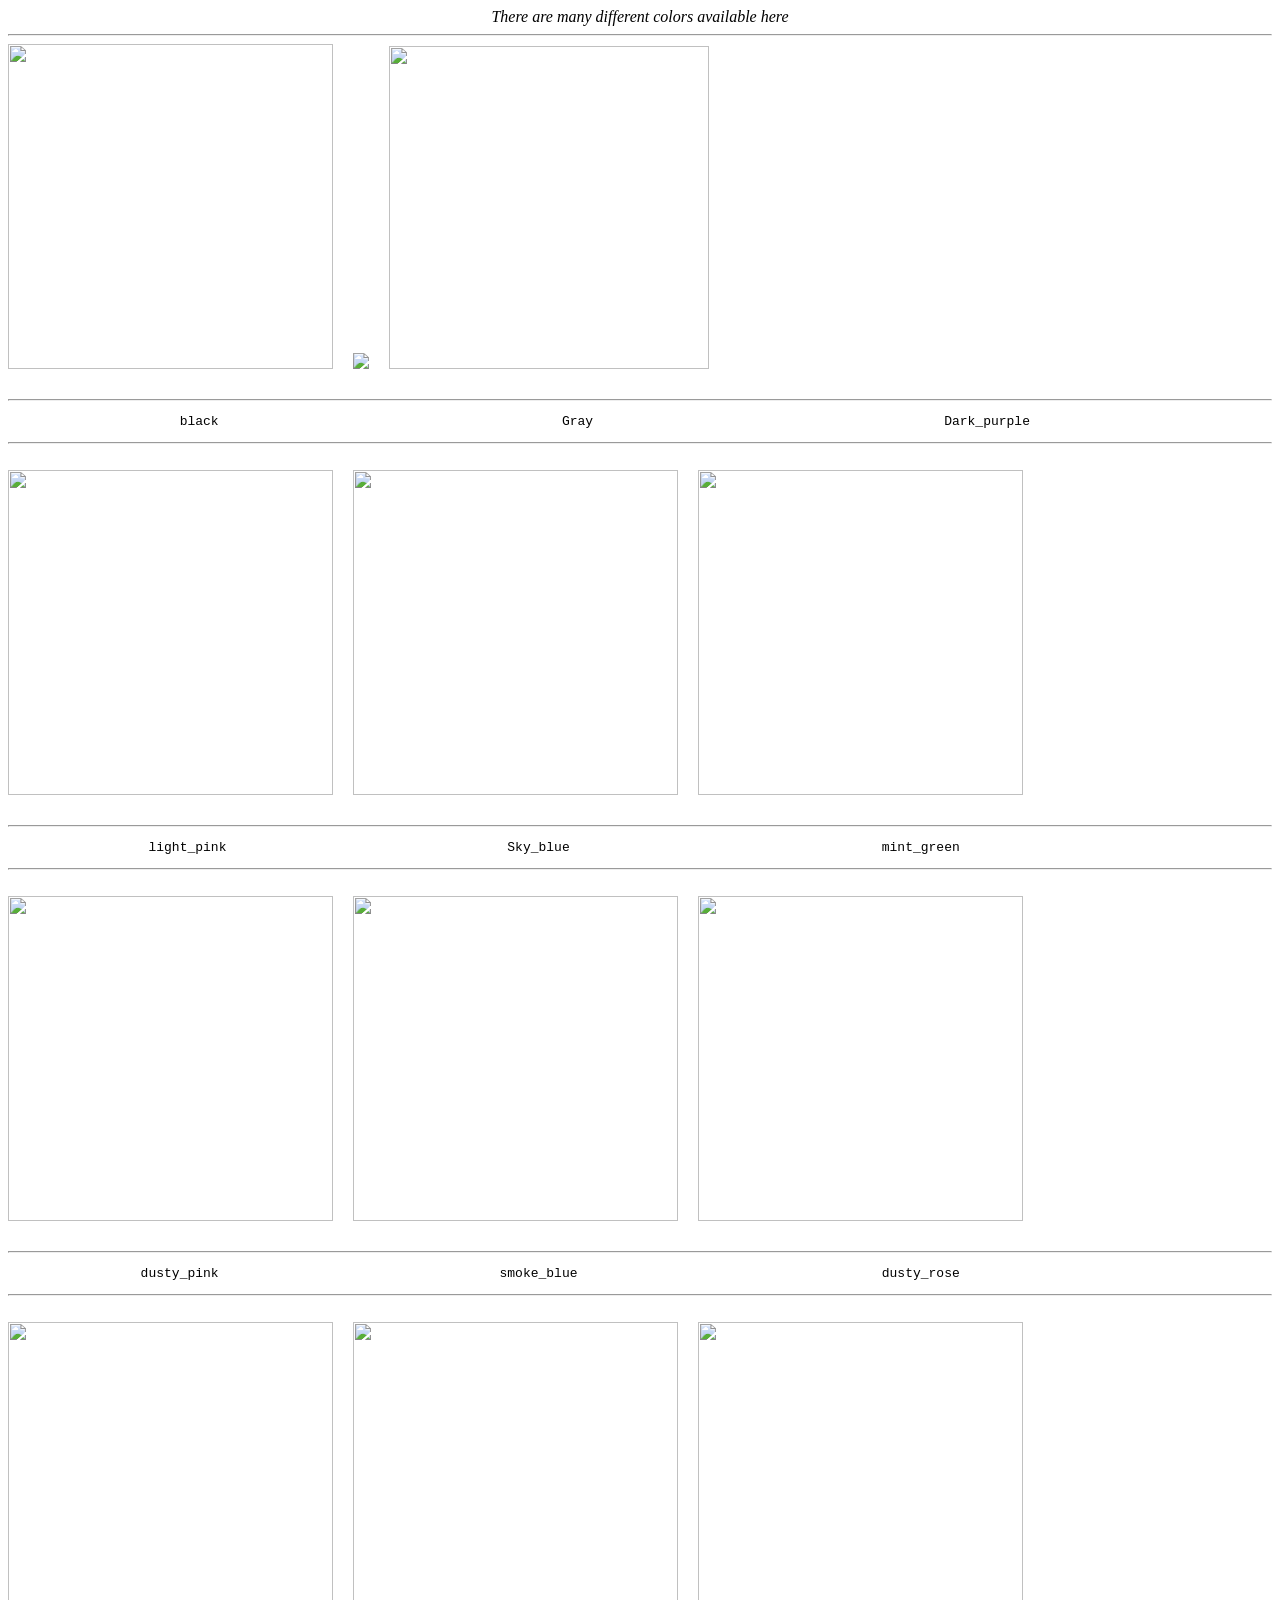
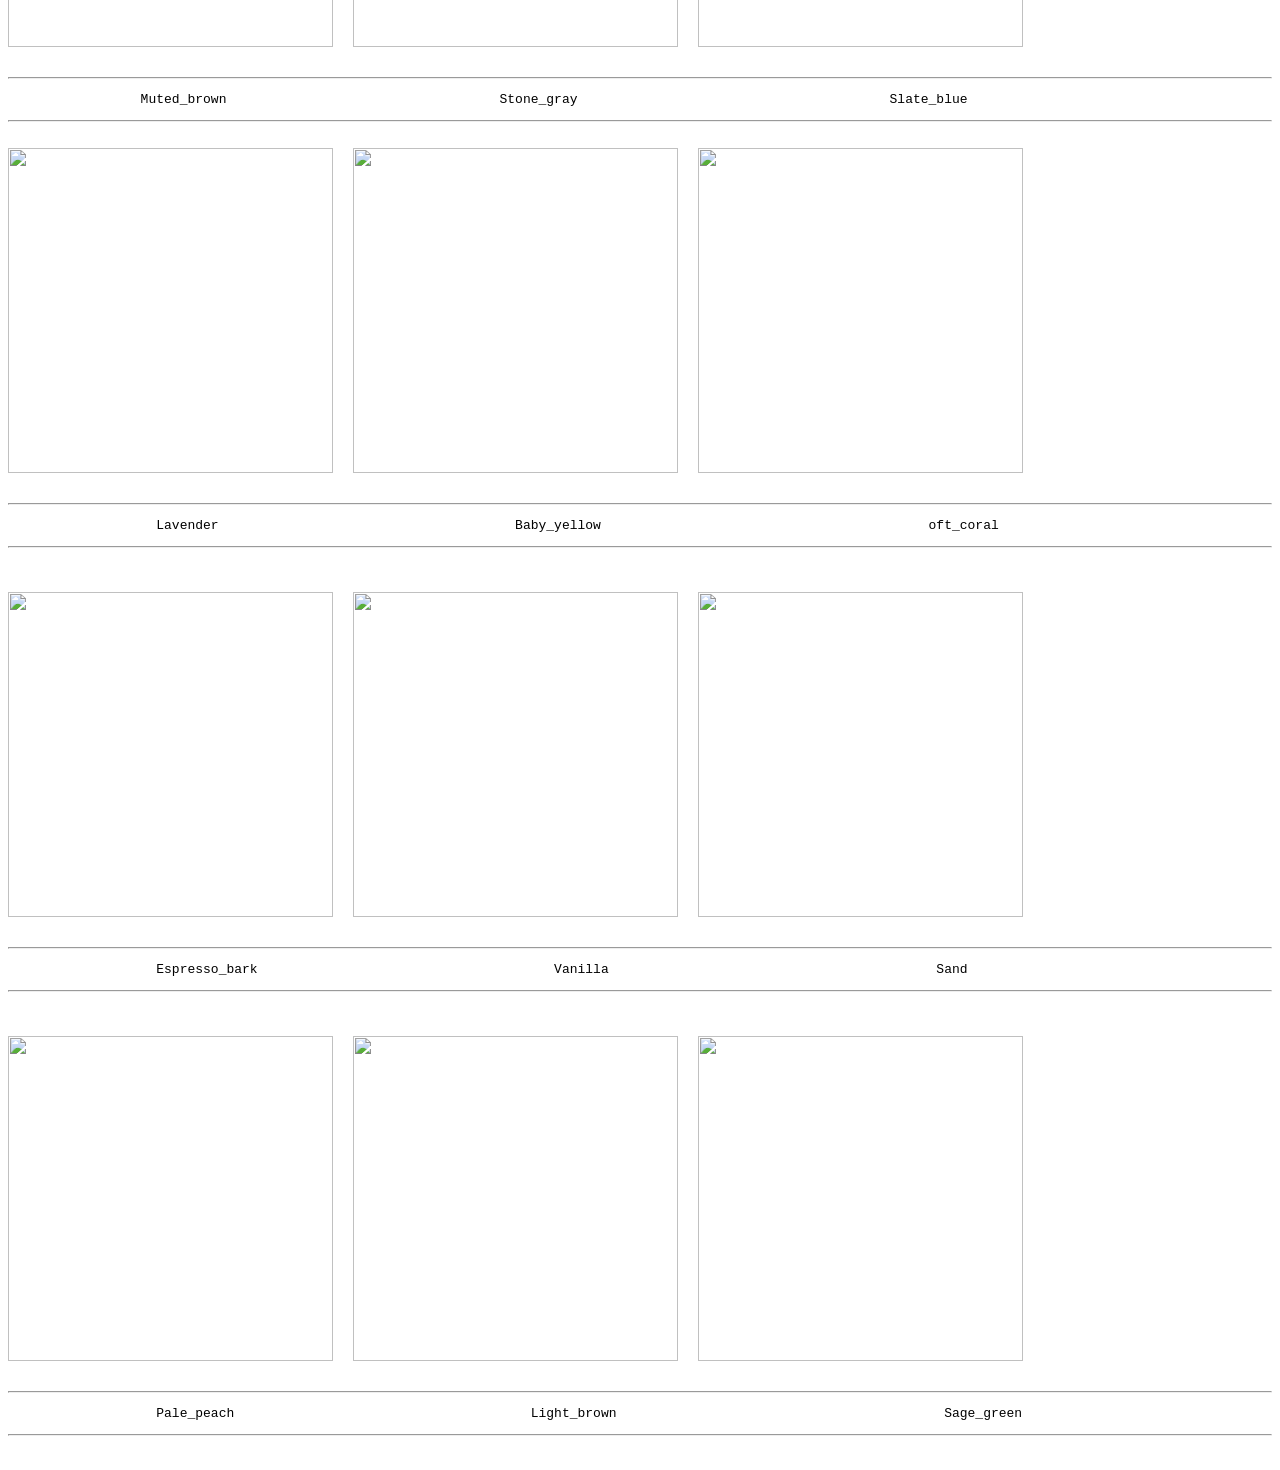
==== Color.html @ b93d66a7 "ADD COLOR PALATE PROJECt" ====
<!DOCTYPE html>
<html lang="en">

<head>
    <meta charset="UTF-8">
    <meta name="viewport" content="width, initial-scale=1.0">
    <title>Color</title>
</head>

<body>
    <center>
        <header>
            <i>There are many different colors available here</i>
        </header>
    </center>
    <hr>

    <main>

        <img src="https://upload.wikimedia.org/wikipedia/commons/thumb/5/50/Black_colour.jpg/960px-Black_colour.jpg"
            height="325" width="325">&nbsp;&nbsp;&nbsp;&nbsp;

        <img src="https://img.magnific.com/free-photo/abstract-luxury-plain-blur-grey-black-gradient-used-as-background-studio-wall-display-your-products_1258-101806.jpg?semt=ais_hybrid&w=740&q=80"
            height="325">&nbsp;&nbsp;&nbsp;&nbsp;

        <img src="https://preview.colorkit.co/color/35063e.png?static=true" height="323"
            width="320">&nbsp;&nbsp;&nbsp;&nbsp;

        <br><br>
        <hr>
        <pre>                      black                                            Gray                                             Dark_purple  </pre>
        <hr>

        &nbsp;&nbsp;&nbsp;&nbsp;&nbsp;&nbsp;
        <br>
        <img src="https://preview.colorkit.co/color/ffb6c1.png?static=true" height="325"
            width="325">&nbsp;&nbsp;&nbsp;&nbsp;


        <img src="https://img.magnific.com/free-photo/abstract-luxury-gradient-blue-background-smooth-dark-blue-with-black-vignette-studio-banner_1258-54041.jpg?semt=ais_hybrid&w=740&q=80"
            height="325" width="325">&nbsp;&nbsp;&nbsp;&nbsp;

        <img src="https://preview.colorkit.co/color/487d4a.png?size=wallpaper&static=true" height="325" width="325">

        <br><br>
        <hr>
        <pre>                  light_pink                                    Sky_blue                                        mint_green </pre>
        <hr>

        &nbsp;&nbsp;&nbsp;&nbsp;&nbsp;&nbsp;
        <br>
        <img src="https://img.magnific.com/free-photo/abstract-blur-pastel-beautiful-peach-pink-color-sky-warm-tone-background-design-as-banner-slide-show-others_1258-69086.jpg?semt=ais_hybrid&w=740&q=80"
            height="325" width="325">&nbsp;&nbsp;&nbsp;&nbsp;

        <img src="https://visionbydulux.ca/cdn/shop/products/DLX1156-5_SMOKEBLUE.jpg?v=1649178456" height="325"
            width="325">&nbsp;&nbsp;&nbsp;&nbsp;

        <img src="https://preview.colorkit.co/color/b56f76.png?static=true" height="325" width="325">

        <br><br>
        <hr>
        <pre>                 dusty_pink                                    smoke_blue                                       dusty_rose    </pre>
        <hr>

        &nbsp;&nbsp;&nbsp;&nbsp;&nbsp;&nbsp;
        <br>
        <img src="https://encrypted-tbn0.gstatic.com/images?q=tbn:ANd9GcQR6f1dq-HSPgRAwtKlTsNTK3YvQ8UC4iqIpA&s"
            height="325" width="325">&nbsp;&nbsp;&nbsp;&nbsp;

        <img src="https://encrypted-tbn0.gstatic.com/images?q=tbn:ANd9GcRiVYRkOgmIgbQrLCZGYq8jbCicnquXglUyqg&s"
            height="325" width="325">&nbsp;&nbsp;&nbsp;&nbsp;

        <img src="https://platform.brownjordan.com/media/catalog/product/s/l/slate_blue_sbl_vinyl_modern_outdoor_furniture_605_large_8cdc.jpg"
            height="325" width="325">

        &nbsp;&nbsp;&nbsp;&nbsp;&nbsp;
        <br><br>
        <hr>
        <pre>                 Muted_brown                                   Stone_gray                                        Slate_blue </pre>
        <hr>

        &nbsp;&nbsp;&nbsp;&nbsp;&nbsp;
        <br>
        <img src="https://i.pinimg.com/736x/1d/0c/fc/1d0cfccd0699134fe019c9284a49aca9.jpg" height="325"
            width="325">&nbsp;&nbsp;&nbsp;&nbsp;

        <img src="https://cdn11.bigcommerce.com/s-tau86hv3/products/4668/images/11469/1_31_Baby_Yellow__78831.1681475932.386.386.jpg?c=2"
            height="325" width="325">&nbsp;&nbsp;&nbsp;&nbsp;

        <img src="https://img.magnific.com/free-photo/abstract-blur-pastel-beautiful-peach-pink-color-sky-warm-tone-background-design-as-bannerslide-show-others_1258-100366.jpg?semt=ais_hybrid&w=740&q=80"
            height="325" width="325">

        &nbsp;&nbsp;&nbsp;&nbsp;
        <br><br>
        <hr>
        <pre>                   Lavender                                      Baby_yellow                                          oft_coral    </pre>
        <hr>

        &nbsp;&nbsp;&nbsp;&nbsp;
        <br>

        &nbsp;&nbsp;&nbsp;&nbsp;&nbsp;
        <br>
        <img src="https://shop.paints.ca/cdn/shop/products/54423B_1200x1200.png?v=1615574509" height="325"
            width="325">&nbsp;&nbsp;&nbsp;&nbsp;

        <img src="https://htmlcolorcodes.com/assets/images/colors/vanilla-color-solid-background-1920x1080.png"
            height="325" width="325">&nbsp;&nbsp;&nbsp;&nbsp;

        <img src="https://img.magnific.com/free-photo/sand-surface-texture-beige-background-zen-peace-concept_53876-126523.jpg?semt=ais_hybrid&w=740&q=80"
            height="325" width="325">

        &nbsp;&nbsp;&nbsp;&nbsp;
        <br><br>
        <hr>
        <pre>                   Espresso_bark                                      Vanilla                                          Sand    </pre>
        <hr>

        &nbsp;&nbsp;&nbsp;&nbsp;
        <br>

        &nbsp;&nbsp;&nbsp;&nbsp;&nbsp;
        <br>
        <img src="https://img.magnific.com/free-photo/abstract-blur-pastel-beautiful-peach-pink-color-sky-warm-tone-background-design-as-banner-slide-show-others_1258-85505.jpg?semt=ais_hybrid&w=740&q=80"
            height="325" width="325">&nbsp;&nbsp;&nbsp;&nbsp;

        <img src="https://colorcodes.imgix.net/1NWfq8UkjD396j1SFnSdsb/80891518e8e7a0212db3553fd33edeae/light-brown-color.png"
            height="325" width="325">&nbsp;&nbsp;&nbsp;&nbsp;

        <img src="https://preview.colorkit.co/color/87ae73.png?size=wallpaper&static=true" height="325" width="325">

        &nbsp;&nbsp;&nbsp;&nbsp;
        <br><br>
        <hr>
        <pre>                   Pale_peach                                      Light_brown                                          Sage_green    </pre>
        <hr>

        &nbsp;&nbsp;&nbsp;&nbsp;
        <br>
    </main>

</body>

</html>
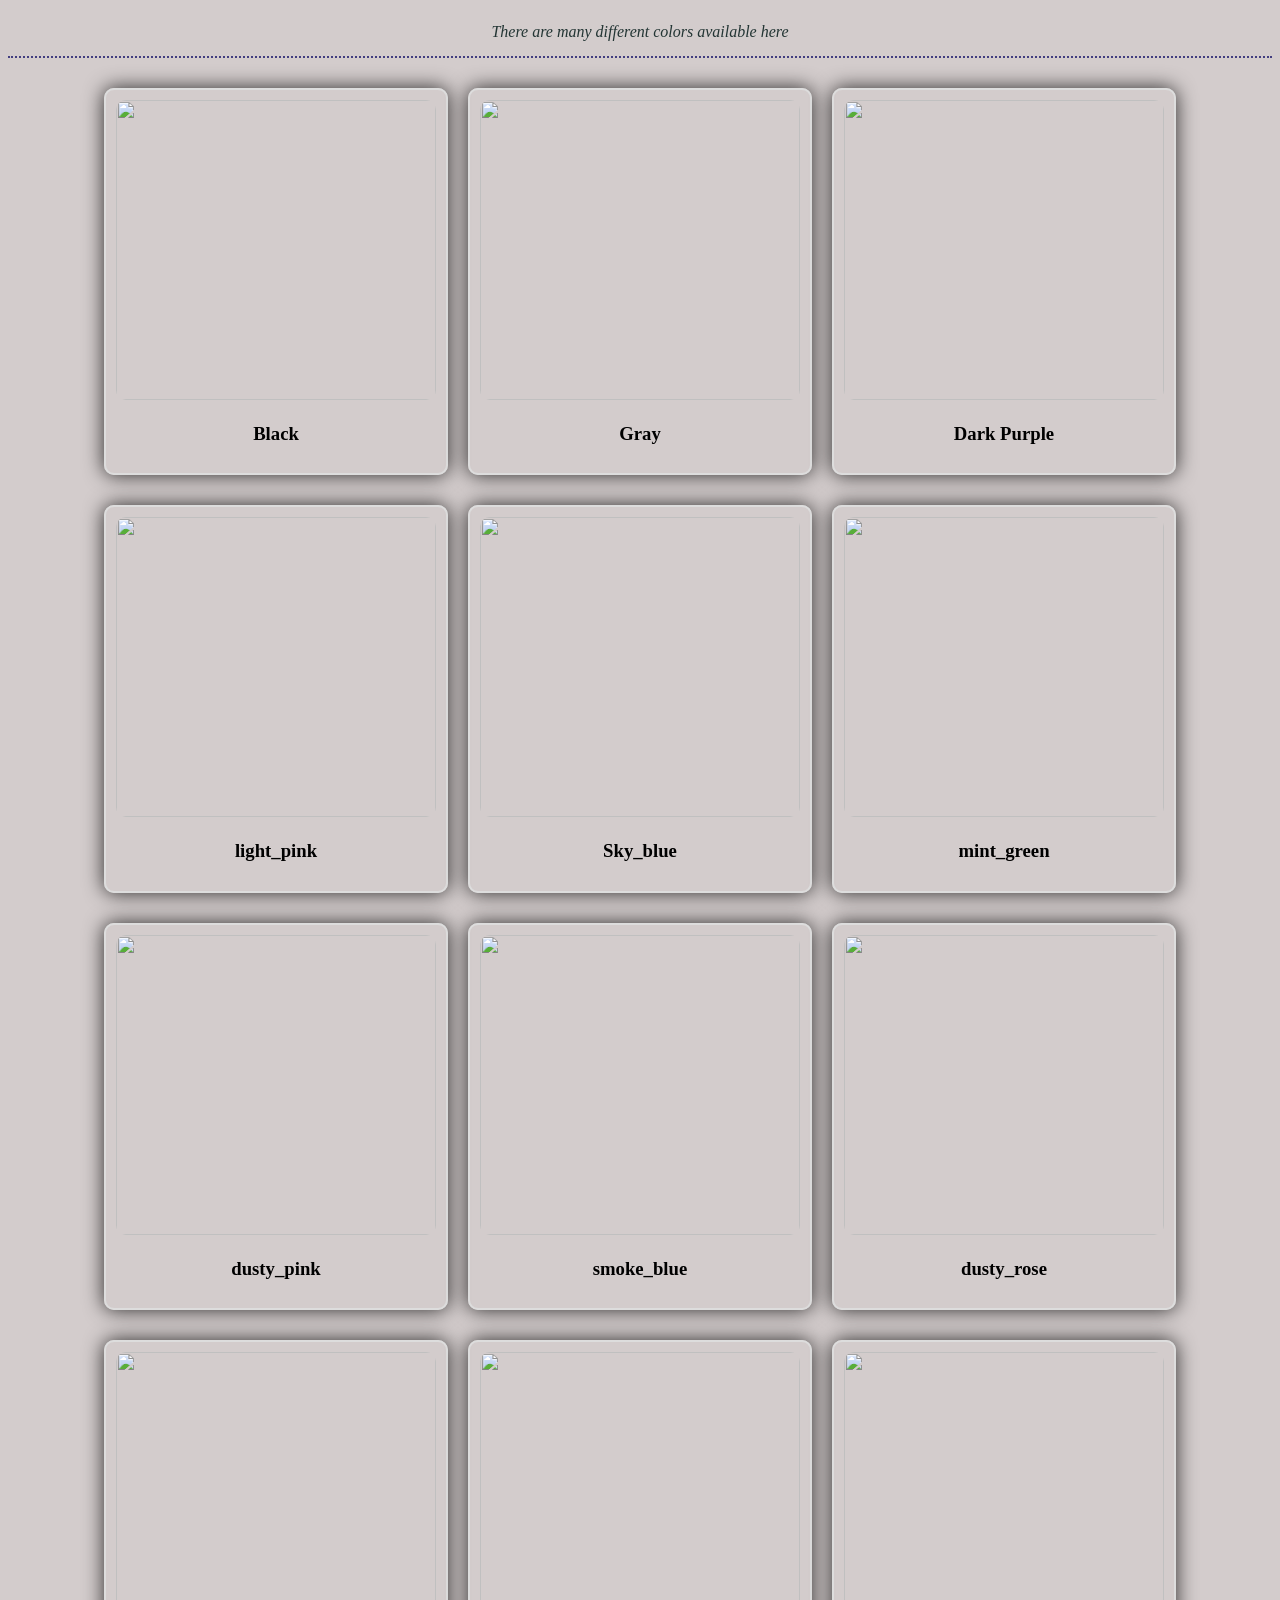
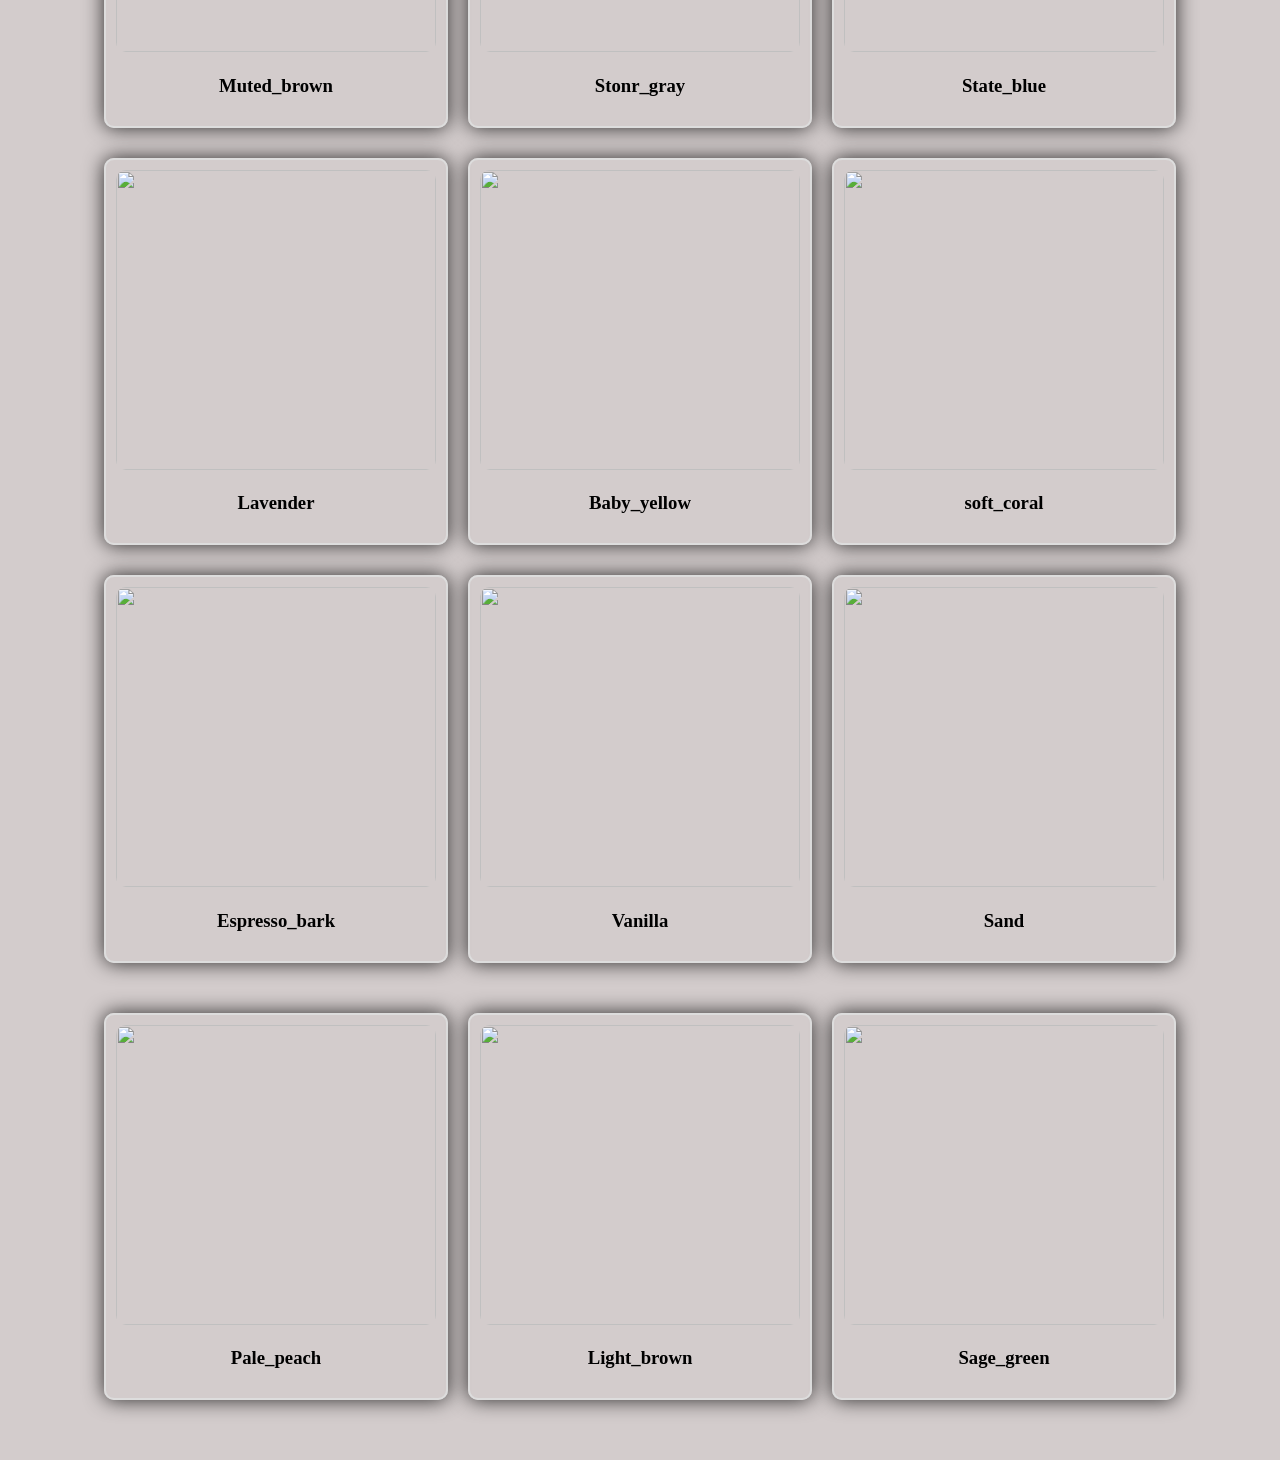
==== commit d61a0cb4: "add css" ====
--- a/Color.html
+++ b/Color.html
@@ -5,138 +5,183 @@
     <meta charset="UTF-8">
     <meta name="viewport" content="width, initial-scale=1.0">
     <title>Color</title>
+    <link rel="stylesheet" href="style1.css">
 </head>
 
 <body>
-    <center>
-        <header>
-            <i>There are many different colors available here</i>
-        </header>
-    </center>
-    <hr>
+
+    <header>
+        <i>There are many different colors available here</i>
+    </header>
+
+
 
     <main>
 
-        <img src="https://upload.wikimedia.org/wikipedia/commons/thumb/5/50/Black_colour.jpg/960px-Black_colour.jpg"
-            height="325" width="325">&nbsp;&nbsp;&nbsp;&nbsp;
+        <div class="row">
+            <div class="card">
+                <img
+                    src="https://upload.wikimedia.org/wikipedia/commons/thumb/5/50/Black_colour.jpg/960px-Black_colour.jpg">
+                <h3>Black</h3>
+            </div>
 
-        <img src="https://img.magnific.com/free-photo/abstract-luxury-plain-blur-grey-black-gradient-used-as-background-studio-wall-display-your-products_1258-101806.jpg?semt=ais_hybrid&w=740&q=80"
-            height="325">&nbsp;&nbsp;&nbsp;&nbsp;
-
-        <img src="https://preview.colorkit.co/color/35063e.png?static=true" height="323"
-            width="320">&nbsp;&nbsp;&nbsp;&nbsp;
-
-        <br><br>
-        <hr>
-        <pre>                      black                                            Gray                                             Dark_purple  </pre>
-        <hr>
-
-        &nbsp;&nbsp;&nbsp;&nbsp;&nbsp;&nbsp;
-        <br>
-        <img src="https://preview.colorkit.co/color/ffb6c1.png?static=true" height="325"
-            width="325">&nbsp;&nbsp;&nbsp;&nbsp;
+            <div class="card">
+                <img
+                    src="https://img.magnific.com/free-photo/abstract-luxury-plain-blur-grey-black-gradient-used-as-background-studio-wall-display-your-products_1258-101806.jpg?semt=ais_hybrid&w=740&q=80">
+                <h3>Gray</h3>
+            </div>
+            <div class="card">
+                <img src="https://preview.colorkit.co/color/35063e.png?static=true">
+                <h3>Dark Purple</h3>
+            </div>
+        </div>
 
 
-        <img src="https://img.magnific.com/free-photo/abstract-luxury-gradient-blue-background-smooth-dark-blue-with-black-vignette-studio-banner_1258-54041.jpg?semt=ais_hybrid&w=740&q=80"
-            height="325" width="325">&nbsp;&nbsp;&nbsp;&nbsp;
 
-        <img src="https://preview.colorkit.co/color/487d4a.png?size=wallpaper&static=true" height="325" width="325">
 
-        <br><br>
-        <hr>
-        <pre>                  light_pink                                    Sky_blue                                        mint_green </pre>
-        <hr>
 
-        &nbsp;&nbsp;&nbsp;&nbsp;&nbsp;&nbsp;
-        <br>
-        <img src="https://img.magnific.com/free-photo/abstract-blur-pastel-beautiful-peach-pink-color-sky-warm-tone-background-design-as-banner-slide-show-others_1258-69086.jpg?semt=ais_hybrid&w=740&q=80"
-            height="325" width="325">&nbsp;&nbsp;&nbsp;&nbsp;
 
-        <img src="https://visionbydulux.ca/cdn/shop/products/DLX1156-5_SMOKEBLUE.jpg?v=1649178456" height="325"
-            width="325">&nbsp;&nbsp;&nbsp;&nbsp;
 
-        <img src="https://preview.colorkit.co/color/b56f76.png?static=true" height="325" width="325">
 
-        <br><br>
-        <hr>
-        <pre>                 dusty_pink                                    smoke_blue                                       dusty_rose    </pre>
-        <hr>
+        <div class="row">
+            <div class="card">
+                <img src="https://preview.colorkit.co/color/ffb6c1.png?static=true">
+                <h3>light_pink</h3>
+            </div>
 
-        &nbsp;&nbsp;&nbsp;&nbsp;&nbsp;&nbsp;
-        <br>
-        <img src="https://encrypted-tbn0.gstatic.com/images?q=tbn:ANd9GcQR6f1dq-HSPgRAwtKlTsNTK3YvQ8UC4iqIpA&s"
-            height="325" width="325">&nbsp;&nbsp;&nbsp;&nbsp;
+            <div class="card">
+                <img
+                    src="https://img.magnific.com/free-photo/abstract-luxury-gradient-blue-background-smooth-dark-blue-with-black-vignette-studio-banner_1258-54041.jpg?semt=ais_hybrid&w=740&q=80">
+                <h3>Sky_blue</h3>
+            </div>
 
-        <img src="https://encrypted-tbn0.gstatic.com/images?q=tbn:ANd9GcRiVYRkOgmIgbQrLCZGYq8jbCicnquXglUyqg&s"
-            height="325" width="325">&nbsp;&nbsp;&nbsp;&nbsp;
+            <div class="card">
+                <img src="https://preview.colorkit.co/color/487d4a.png?size=wallpaper&static=true">
+                <h3>mint_green</h3>
+            </div>
+        </div>
 
-        <img src="https://platform.brownjordan.com/media/catalog/product/s/l/slate_blue_sbl_vinyl_modern_outdoor_furniture_605_large_8cdc.jpg"
-            height="325" width="325">
 
-        &nbsp;&nbsp;&nbsp;&nbsp;&nbsp;
-        <br><br>
-        <hr>
-        <pre>                 Muted_brown                                   Stone_gray                                        Slate_blue </pre>
-        <hr>
 
-        &nbsp;&nbsp;&nbsp;&nbsp;&nbsp;
-        <br>
-        <img src="https://i.pinimg.com/736x/1d/0c/fc/1d0cfccd0699134fe019c9284a49aca9.jpg" height="325"
-            width="325">&nbsp;&nbsp;&nbsp;&nbsp;
 
-        <img src="https://cdn11.bigcommerce.com/s-tau86hv3/products/4668/images/11469/1_31_Baby_Yellow__78831.1681475932.386.386.jpg?c=2"
-            height="325" width="325">&nbsp;&nbsp;&nbsp;&nbsp;
 
-        <img src="https://img.magnific.com/free-photo/abstract-blur-pastel-beautiful-peach-pink-color-sky-warm-tone-background-design-as-bannerslide-show-others_1258-100366.jpg?semt=ais_hybrid&w=740&q=80"
-            height="325" width="325">
 
-        &nbsp;&nbsp;&nbsp;&nbsp;
-        <br><br>
-        <hr>
-        <pre>                   Lavender                                      Baby_yellow                                          oft_coral    </pre>
-        <hr>
 
-        &nbsp;&nbsp;&nbsp;&nbsp;
-        <br>
+        <div class="row">
+            <div class="card">
+                <img
+                    src="https://img.magnific.com/free-photo/abstract-blur-pastel-beautiful-peach-pink-color-sky-warm-tone-background-design-as-banner-slide-show-others_1258-69086.jpg?semt=ais_hybrid&w=740&q=80">
+                <h3>dusty_pink</h3>
+            </div>
 
-        &nbsp;&nbsp;&nbsp;&nbsp;&nbsp;
-        <br>
-        <img src="https://shop.paints.ca/cdn/shop/products/54423B_1200x1200.png?v=1615574509" height="325"
-            width="325">&nbsp;&nbsp;&nbsp;&nbsp;
+            <div class="card">
+                <img src="https://visionbydulux.ca/cdn/shop/products/DLX1156-5_SMOKEBLUE.jpg?v=1649178456">
+                <h3>smoke_blue</h3>
+            </div>
 
-        <img src="https://htmlcolorcodes.com/assets/images/colors/vanilla-color-solid-background-1920x1080.png"
-            height="325" width="325">&nbsp;&nbsp;&nbsp;&nbsp;
 
-        <img src="https://img.magnific.com/free-photo/sand-surface-texture-beige-background-zen-peace-concept_53876-126523.jpg?semt=ais_hybrid&w=740&q=80"
-            height="325" width="325">
+            <div class="card">
+                <img src="https://preview.colorkit.co/color/b56f76.png?static=true">
+                <h3>dusty_rose</h3>
+            </div>
+        </div>
 
-        &nbsp;&nbsp;&nbsp;&nbsp;
-        <br><br>
-        <hr>
-        <pre>                   Espresso_bark                                      Vanilla                                          Sand    </pre>
-        <hr>
 
-        &nbsp;&nbsp;&nbsp;&nbsp;
-        <br>
 
-        &nbsp;&nbsp;&nbsp;&nbsp;&nbsp;
-        <br>
-        <img src="https://img.magnific.com/free-photo/abstract-blur-pastel-beautiful-peach-pink-color-sky-warm-tone-background-design-as-banner-slide-show-others_1258-85505.jpg?semt=ais_hybrid&w=740&q=80"
-            height="325" width="325">&nbsp;&nbsp;&nbsp;&nbsp;
 
-        <img src="https://colorcodes.imgix.net/1NWfq8UkjD396j1SFnSdsb/80891518e8e7a0212db3553fd33edeae/light-brown-color.png"
-            height="325" width="325">&nbsp;&nbsp;&nbsp;&nbsp;
 
-        <img src="https://preview.colorkit.co/color/87ae73.png?size=wallpaper&static=true" height="325" width="325">
 
-        &nbsp;&nbsp;&nbsp;&nbsp;
-        <br><br>
-        <hr>
-        <pre>                   Pale_peach                                      Light_brown                                          Sage_green    </pre>
-        <hr>
 
-        &nbsp;&nbsp;&nbsp;&nbsp;
-        <br>
+        <div class="row">
+            <div class="card">
+                <img src="https://encrypted-tbn0.gstatic.com/images?q=tbn:ANd9GcQR6f1dq-HSPgRAwtKlTsNTK3YvQ8UC4iqIpA&s">
+                <h3>Muted_brown</h3>
+            </div>
+
+
+            <div class="card">
+                <img src="https://encrypted-tbn0.gstatic.com/images?q=tbn:ANd9GcRiVYRkOgmIgbQrLCZGYq8jbCicnquXglUyqg&s">
+                <h3>Stonr_gray</h3>
+            </div>
+
+            <div class="card">
+                <img
+                    src="https://platform.brownjordan.com/media/catalog/product/s/l/slate_blue_sbl_vinyl_modern_outdoor_furniture_605_large_8cdc.jpg">
+                <h3>State_blue</h3>
+            </div>
+        </div>
+
+
+
+
+        <div class="row">
+            <div class="card">
+                <img src="https://i.pinimg.com/736x/1d/0c/fc/1d0cfccd0699134fe019c9284a49aca9.jpg">
+                <h3>Lavender</h3>
+            </div>
+
+
+            <div class="card">
+                <img
+                    src="https://cdn11.bigcommerce.com/s-tau86hv3/products/4668/images/11469/1_31_Baby_Yellow__78831.1681475932.386.386.jpg?c=2">
+                <h3>Baby_yellow</h3>
+            </div>
+
+            <div class="card">
+                <img
+                    src="https://img.magnific.com/free-photo/abstract-blur-pastel-beautiful-peach-pink-color-sky-warm-tone-background-design-as-bannerslide-show-others_1258-100366.jpg?semt=ais_hybrid&w=740&q=80">
+                <h3>soft_coral</h3>
+            </div>
+        </div>
+
+
+
+
+        <div class="row">
+            <div class="card">
+                <img src="https://shop.paints.ca/cdn/shop/products/54423B_1200x1200.png?v=1615574509">
+                <h3>Espresso_bark </h3>
+            </div>
+
+
+            <div class="card">
+                <img src="https://htmlcolorcodes.com/assets/images/colors/vanilla-color-solid-background-1920x1080.png">
+                <h3>Vanilla<h3>
+            </div>
+
+            <div class="card">
+                <img
+                    src="https://img.magnific.com/free-photo/sand-surface-texture-beige-background-zen-peace-concept_53876-126523.jpg?semt=ais_hybrid&w=740&q=80">
+                <h3>Sand<h3>
+            </div>
+
+
+
+
+
+
+            <div class="row">
+                <div class="card">
+                    <img
+                        src="https://img.magnific.com/free-photo/abstract-blur-pastel-beautiful-peach-pink-color-sky-warm-tone-background-design-as-banner-slide-show-others_1258-85505.jpg?semt=ais_hybrid&w=740&q=80">
+                    <h3>Pale_peach<h3>
+                </div>
+
+
+                <div class="card">
+                    <img
+                        src="https://colorcodes.imgix.net/1NWfq8UkjD396j1SFnSdsb/80891518e8e7a0212db3553fd33edeae/light-brown-color.png">
+                    <h3>Light_brown<h3>
+                </div>
+
+
+                <div class="card">
+                    <img src="https://preview.colorkit.co/color/87ae73.png?size=wallpaper&static=true">
+                    <h3>Sage_green</h3>
+                </div>
+            </div>
+
+
     </main>
 
 </body>
--- a/style1.css
+++ b/style1.css
@@ -0,0 +1,36 @@
+body{
+    font-family:Cambria, Cochin, Georgia, Times, 'Times New Roman', serif;
+    background-color: rgb(211, 204, 204);
+}
+
+header{
+    color:rgb(35, 53, 52);
+    text-align: center;
+    border-bottom: 2px dotted rgb(66, 62, 128);
+    padding:15px;
+}
+.row{
+    display: flex;
+    justify-content: center;
+    gap: 20px;
+    margin: 30px 0;
+    flex-wrap: wrap;
+}
+
+.card{
+    width: 320px;
+    text-align: center;
+    border: 2px solid #ddd;
+    border-radius: 10px;
+    padding: 10px;
+    box-shadow: 0 0 20px rgba(0,0,0,0.8);
+
+
+}
+
+.card img{
+    width: 100%;
+    height: 300px;
+    object-fit: cover;
+    border-radius: 10px;
+}
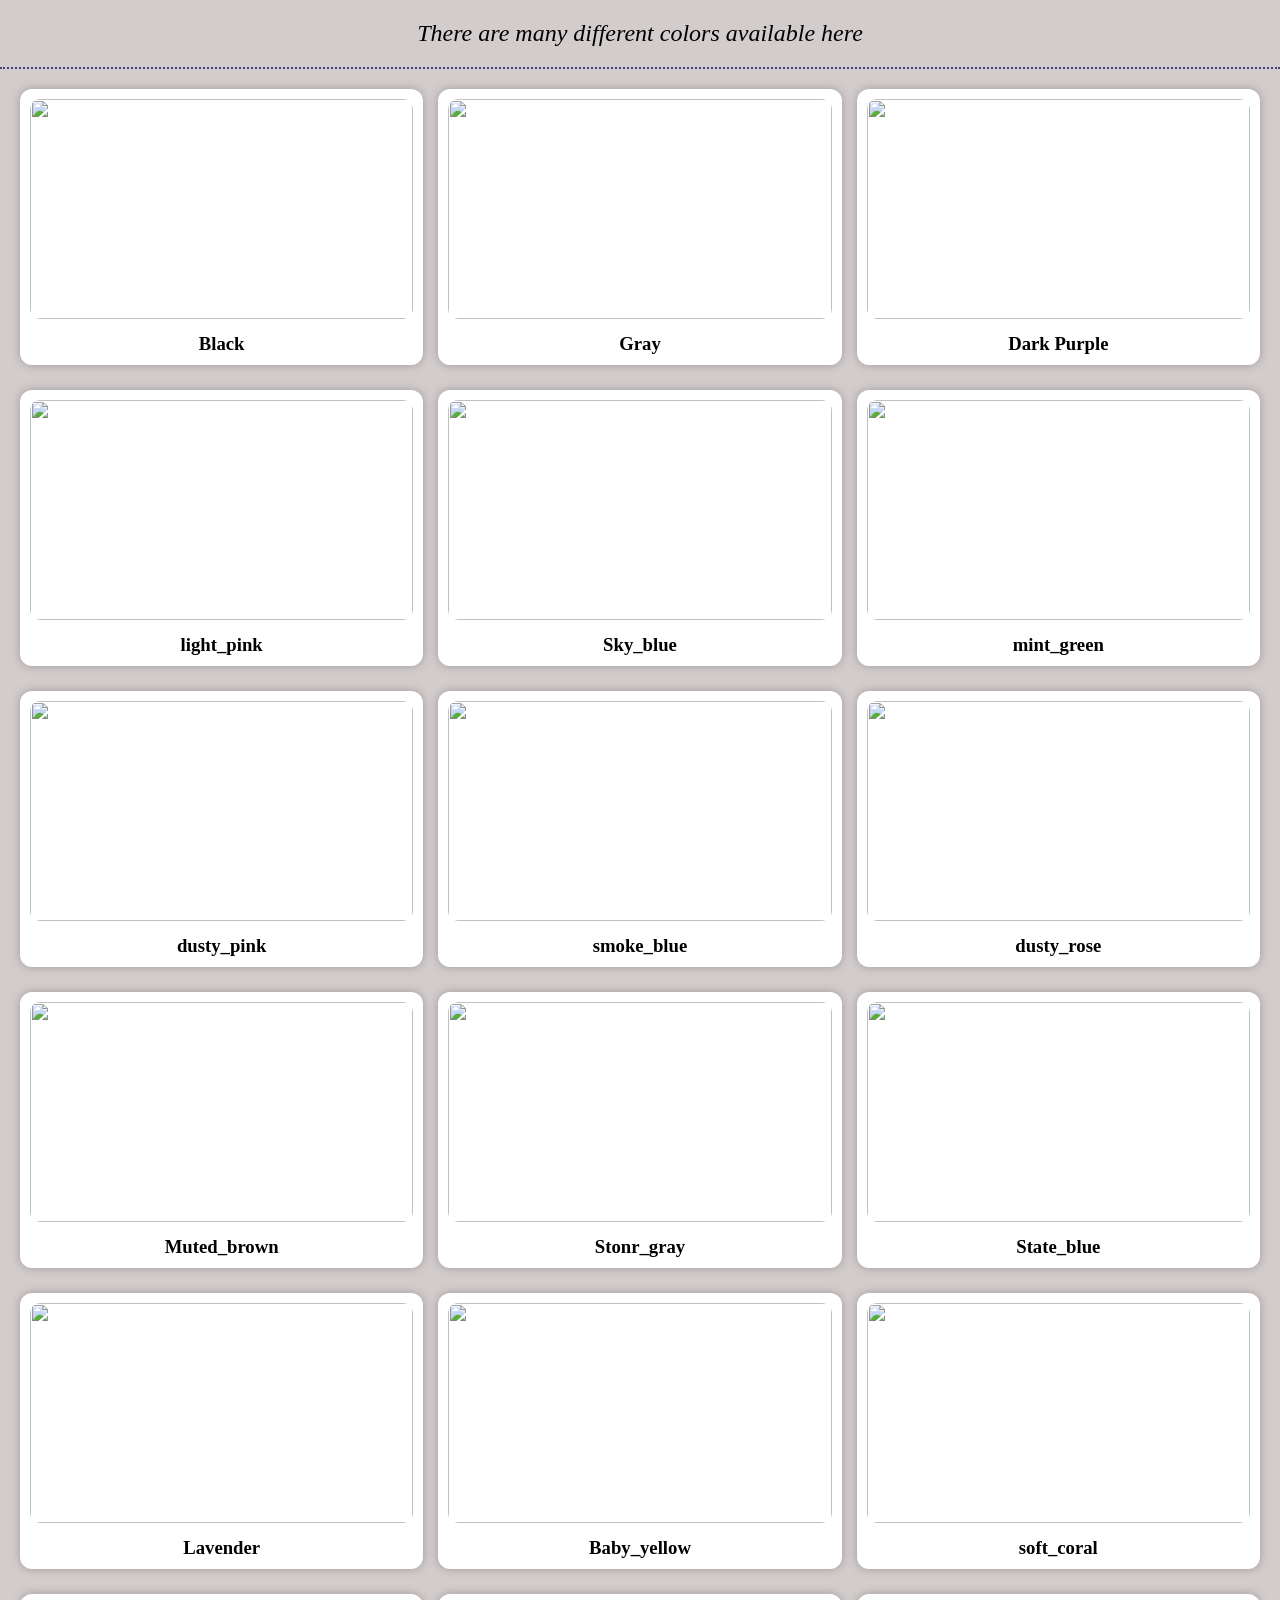
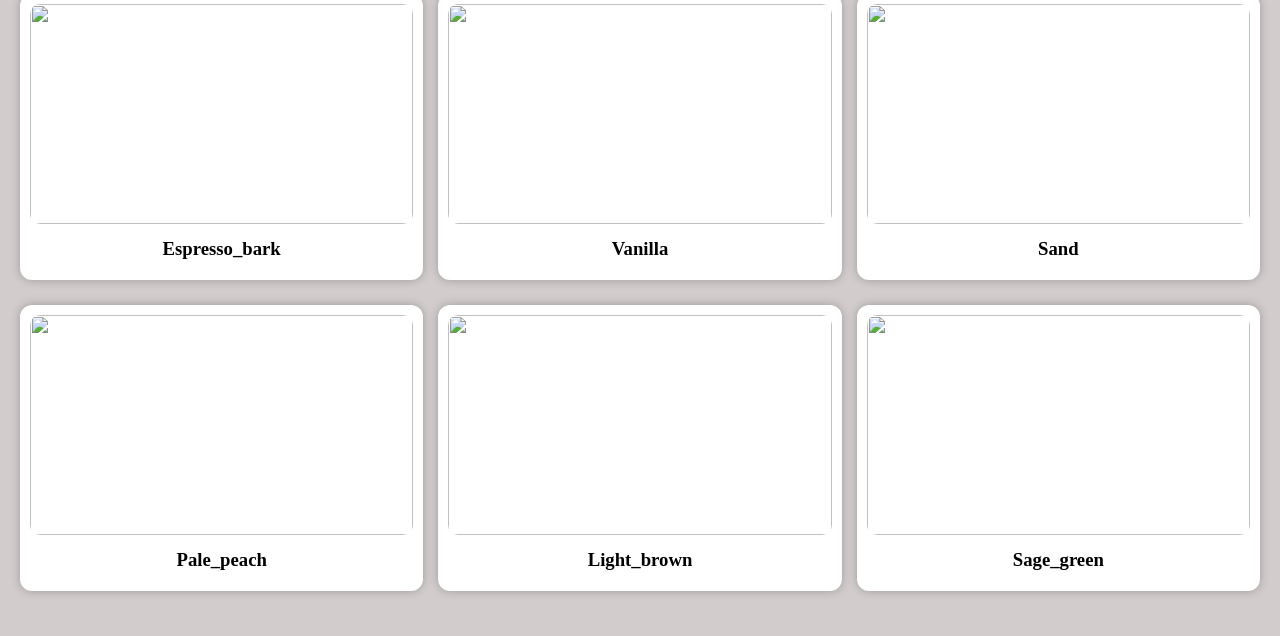
==== commit c61d815d: "fix" ====
--- a/Color.html
+++ b/Color.html
@@ -154,32 +154,32 @@
                     src="https://img.magnific.com/free-photo/sand-surface-texture-beige-background-zen-peace-concept_53876-126523.jpg?semt=ais_hybrid&w=740&q=80">
                 <h3>Sand<h3>
             </div>
+        </div>
 
 
 
 
 
-
-            <div class="row">
-                <div class="card">
-                    <img
-                        src="https://img.magnific.com/free-photo/abstract-blur-pastel-beautiful-peach-pink-color-sky-warm-tone-background-design-as-banner-slide-show-others_1258-85505.jpg?semt=ais_hybrid&w=740&q=80">
-                    <h3>Pale_peach<h3>
-                </div>
+        <div class="row">
+            <div class="card">
+                <img
+                    src="https://img.magnific.com/free-photo/abstract-blur-pastel-beautiful-peach-pink-color-sky-warm-tone-background-design-as-banner-slide-show-others_1258-85505.jpg?semt=ais_hybrid&w=740&q=80">
+                <h3>Pale_peach<h3>
+            </div>
 
 
-                <div class="card">
-                    <img
-                        src="https://colorcodes.imgix.net/1NWfq8UkjD396j1SFnSdsb/80891518e8e7a0212db3553fd33edeae/light-brown-color.png">
-                    <h3>Light_brown<h3>
-                </div>
+            <div class="card">
+                <img
+                    src="https://colorcodes.imgix.net/1NWfq8UkjD396j1SFnSdsb/80891518e8e7a0212db3553fd33edeae/light-brown-color.png">
+                <h3>Light_brown<h3>
+            </div>
 
 
-                <div class="card">
-                    <img src="https://preview.colorkit.co/color/87ae73.png?size=wallpaper&static=true">
-                    <h3>Sage_green</h3>
-                </div>
+            <div class="card">
+                <img src="https://preview.colorkit.co/color/87ae73.png?size=wallpaper&static=true">
+                <h3>Sage_green</h3>
             </div>
+        </div>
 
 
     </main>
--- a/style1.css
+++ b/style1.css
@@ -1,36 +1,74 @@
 body{
-    font-family:Cambria, Cochin, Georgia, Times, 'Times New Roman', serif;
-    background-color: rgb(211, 204, 204);
+    margin:0;
+    background:#d3cccc;
+    font-family:Cambria, Cochin, Georgia, Times, serif;
 }
 
 header{
-    color:rgb(35, 53, 52);
-    text-align: center;
-    border-bottom: 2px dotted rgb(66, 62, 128);
-    padding:15px;
+    text-align:center;
+    padding:20px;
+    border-bottom:2px dotted rgb(66,62,128);
+    font-size:24px;
 }
+
+main{
+    width:100%;
+    padding:20px;
+    box-sizing:border-box;
+}
+
 .row{
-    display: flex;
-    justify-content: center;
-    gap: 20px;
-    margin: 30px 0;
-    flex-wrap: wrap;
+    display:grid;
+    grid-template-columns:repeat(3, 1fr);
+    gap:15px;
+    margin-bottom:25px;
 }
 
 .card{
-    width: 320px;
-    text-align: center;
-    border: 2px solid #ddd;
-    border-radius: 10px;
-    padding: 10px;
-    box-shadow: 0 0 20px rgba(0,0,0,0.8);
-
-
+    background:white;
+    border-radius:12px;
+    padding:10px;
+    text-align:center;
+    box-shadow:0 0 10px rgba(0,0,0,.25);
 }
 
 .card img{
-    width: 100%;
-    height: 300px;
-    object-fit: cover;
-    border-radius: 10px;
+    width:100%;
+    height:220px;
+    object-fit:cover;
+    border-radius:10px;
+}
+
+.card h3{
+    margin:10px 0 0;
+}
+
+/* Tablet */
+@media (max-width:900px){
+    .row{
+        grid-template-columns:repeat(3, 1fr);
+        gap:10px;
+    }
+
+    .card img{
+        height:160px;
+    }
+}
+
+/* Mobile */
+@media (max-width:600px){
+    .row{
+        grid-template-columns:repeat(2, 1fr);
+    }
+
+    .card img{
+        height:140px;
+    }
+}
+
+/* Very Small Mobile */
+@media (max-width:400px){
+    .row{
+        grid-template-columns:1fr;
+    }
 }
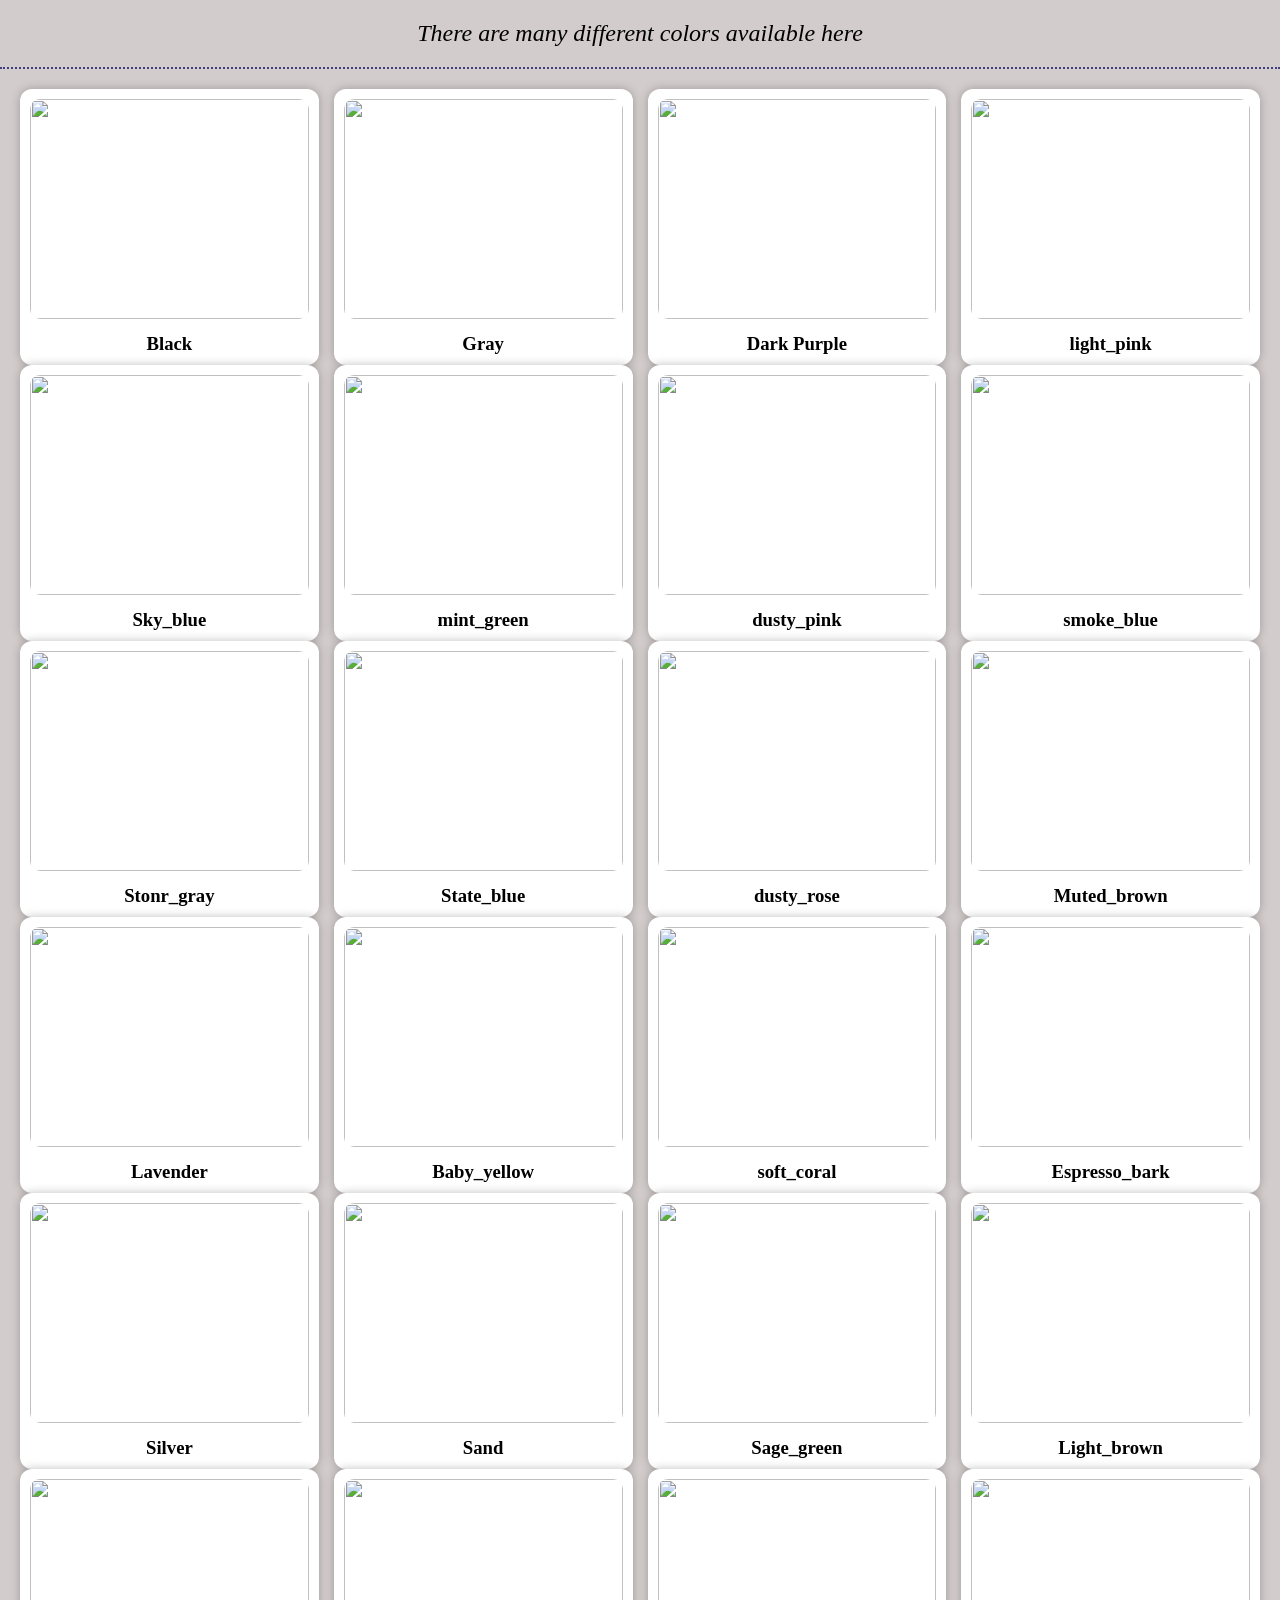
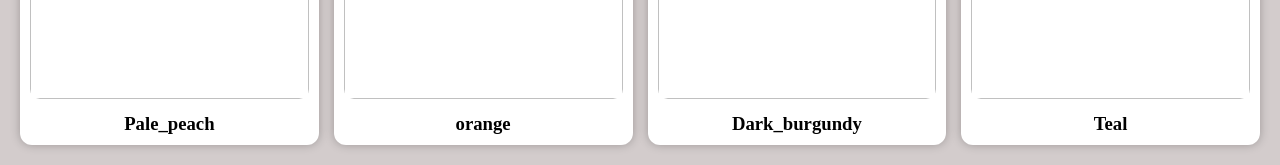
==== commit 32b8d78f: "fix1" ====
--- a/Color.html
+++ b/Color.html
@@ -3,7 +3,7 @@
 
 <head>
     <meta charset="UTF-8">
-    <meta name="viewport" content="width, initial-scale=1.0">
+    <meta name="viewport" content="width=device-width, initial-scale=1.0">
     <title>Color</title>
     <link rel="stylesheet" href="style1.css">
 </head>
@@ -18,99 +18,110 @@
 
     <main>
 
-        <div class="row">
+
+        <div class="row">
+
+
             <div class="card">
                 <img
                     src="https://upload.wikimedia.org/wikipedia/commons/thumb/5/50/Black_colour.jpg/960px-Black_colour.jpg">
                 <h3>Black</h3>
             </div>
 
+
+
             <div class="card">
                 <img
                     src="https://img.magnific.com/free-photo/abstract-luxury-plain-blur-grey-black-gradient-used-as-background-studio-wall-display-your-products_1258-101806.jpg?semt=ais_hybrid&w=740&q=80">
                 <h3>Gray</h3>
             </div>
+
+
+
             <div class="card">
                 <img src="https://preview.colorkit.co/color/35063e.png?static=true">
                 <h3>Dark Purple</h3>
             </div>
-        </div>
-
-
-
-
-
-
-
-
-        <div class="row">
+
+
+
             <div class="card">
                 <img src="https://preview.colorkit.co/color/ffb6c1.png?static=true">
                 <h3>light_pink</h3>
             </div>
 
+        </div>
+
+
+
+
+        <div class="row">
             <div class="card">
                 <img
                     src="https://img.magnific.com/free-photo/abstract-luxury-gradient-blue-background-smooth-dark-blue-with-black-vignette-studio-banner_1258-54041.jpg?semt=ais_hybrid&w=740&q=80">
                 <h3>Sky_blue</h3>
             </div>
 
+
+
+
             <div class="card">
                 <img src="https://preview.colorkit.co/color/487d4a.png?size=wallpaper&static=true">
                 <h3>mint_green</h3>
             </div>
-        </div>
-
-
-
-
-
-
-
-        <div class="row">
+
+
+
+
             <div class="card">
                 <img
                     src="https://img.magnific.com/free-photo/abstract-blur-pastel-beautiful-peach-pink-color-sky-warm-tone-background-design-as-banner-slide-show-others_1258-69086.jpg?semt=ais_hybrid&w=740&q=80">
                 <h3>dusty_pink</h3>
             </div>
 
+
+
             <div class="card">
                 <img src="https://visionbydulux.ca/cdn/shop/products/DLX1156-5_SMOKEBLUE.jpg?v=1649178456">
                 <h3>smoke_blue</h3>
             </div>
 
+        </div>
+
+
+
+
+        <div class="row">
+            <div class="card">
+                <img src="https://encrypted-tbn0.gstatic.com/images?q=tbn:ANd9GcRiVYRkOgmIgbQrLCZGYq8jbCicnquXglUyqg&s">
+                <h3>Stonr_gray</h3>
+            </div>
+
+
+
+            <div class="card">
+                <img
+                    src="https://platform.brownjordan.com/media/catalog/product/s/l/slate_blue_sbl_vinyl_modern_outdoor_furniture_605_large_8cdc.jpg">
+                <h3>State_blue</h3>
+            </div>
+
+
+
 
             <div class="card">
                 <img src="https://preview.colorkit.co/color/b56f76.png?static=true">
                 <h3>dusty_rose</h3>
             </div>
-        </div>
-
-
-
-
-
-
-
-        <div class="row">
+
+
+
+
             <div class="card">
                 <img src="https://encrypted-tbn0.gstatic.com/images?q=tbn:ANd9GcQR6f1dq-HSPgRAwtKlTsNTK3YvQ8UC4iqIpA&s">
                 <h3>Muted_brown</h3>
             </div>
 
-
-            <div class="card">
-                <img src="https://encrypted-tbn0.gstatic.com/images?q=tbn:ANd9GcRiVYRkOgmIgbQrLCZGYq8jbCicnquXglUyqg&s">
-                <h3>Stonr_gray</h3>
-            </div>
-
-            <div class="card">
-                <img
-                    src="https://platform.brownjordan.com/media/catalog/product/s/l/slate_blue_sbl_vinyl_modern_outdoor_furniture_605_large_8cdc.jpg">
-                <h3>State_blue</h3>
-            </div>
-        </div>
-
+        </div>
 
 
 
@@ -121,69 +132,105 @@
             </div>
 
 
+
             <div class="card">
                 <img
                     src="https://cdn11.bigcommerce.com/s-tau86hv3/products/4668/images/11469/1_31_Baby_Yellow__78831.1681475932.386.386.jpg?c=2">
                 <h3>Baby_yellow</h3>
             </div>
 
+
+
+
             <div class="card">
                 <img
                     src="https://img.magnific.com/free-photo/abstract-blur-pastel-beautiful-peach-pink-color-sky-warm-tone-background-design-as-bannerslide-show-others_1258-100366.jpg?semt=ais_hybrid&w=740&q=80">
                 <h3>soft_coral</h3>
             </div>
-        </div>
-
-
-
-
-        <div class="row">
+
+
+
+
             <div class="card">
                 <img src="https://shop.paints.ca/cdn/shop/products/54423B_1200x1200.png?v=1615574509">
                 <h3>Espresso_bark </h3>
             </div>
 
 
-            <div class="card">
-                <img src="https://htmlcolorcodes.com/assets/images/colors/vanilla-color-solid-background-1920x1080.png">
-                <h3>Vanilla<h3>
-            </div>
+        </div>
+
+
+
+        <div class="row">
+            <div class="card">
+                <img
+                    src="https://encrypted-tbn0.gstatic.com/images?q=tbn:ANd9GcT-lFgrkC99GHBKquxuyZOmo4OscfUSJG42Ow_5J9esVg&s=10">
+                <h3>Silver</h3>
+            </div>
+
+
 
             <div class="card">
                 <img
                     src="https://img.magnific.com/free-photo/sand-surface-texture-beige-background-zen-peace-concept_53876-126523.jpg?semt=ais_hybrid&w=740&q=80">
-                <h3>Sand<h3>
-            </div>
-        </div>
-
-
-
-
-
-        <div class="row">
-            <div class="card">
-                <img
-                    src="https://img.magnific.com/free-photo/abstract-blur-pastel-beautiful-peach-pink-color-sky-warm-tone-background-design-as-banner-slide-show-others_1258-85505.jpg?semt=ais_hybrid&w=740&q=80">
-                <h3>Pale_peach<h3>
-            </div>
-
-
-            <div class="card">
-                <img
-                    src="https://colorcodes.imgix.net/1NWfq8UkjD396j1SFnSdsb/80891518e8e7a0212db3553fd33edeae/light-brown-color.png">
-                <h3>Light_brown<h3>
-            </div>
+                <h3>Sand</h3>
+            </div>
+
 
 
             <div class="card">
                 <img src="https://preview.colorkit.co/color/87ae73.png?size=wallpaper&static=true">
                 <h3>Sage_green</h3>
             </div>
-        </div>
-
+
+
+
+            <div class="card">
+                <img
+                    src="https://colorcodes.imgix.net/1NWfq8UkjD396j1SFnSdsb/80891518e8e7a0212db3553fd33edeae/light-brown-color.png">
+                <h3>Light_brown</h3>
+            </div>
+
+        </div>
+
+
+
+        <div class="row">
+            <div class="card">
+                <img
+                    src="https://img.magnific.com/free-photo/abstract-blur-pastel-beautiful-peach-pink-color-sky-warm-tone-background-design-as-banner-slide-show-others_1258-85505.jpg?semt=ais_hybrid&w=740&q=80">
+                <h3>Pale_peach</h3>
+            </div>
+
+
+
+            <div class="card">
+                <img
+                    src="https://encrypted-tbn0.gstatic.com/images?q=tbn:ANd9GcQeiBSHr1I87xE_l2i4Rlex8J6MFaEooeozLb9sk-or_g&s=10">
+                <h3>orange</h3>
+            </div>
+
+
+
+            <div class="card">
+                <img
+                    src="https://encrypted-tbn0.gstatic.com/images?q=tbn:ANd9GcTWV301-FdhhnoUMkjpVOq9gcLFF1PkMNGF4VYdLGGLgg&s=10">
+                <h3>Dark_burgundy</h3>
+            </div>
+
+
+
+            <div class="card">
+                <img
+                    src="https://encrypted-tbn0.gstatic.com/images?q=tbn:ANd9GcRBVu5exOBL4XxIyONIN7flIX6nbJZM32GWUuhG8QLua5TvO4L5iCXW70w&s=10">
+                <h3>Teal</h3>
+            </div>
+
+        </div>
 
     </main>
 
+
 </body>
 
 </html>
--- a/style1.css
+++ b/style1.css
@@ -1,9 +1,14 @@
+*{
+    box-sizing:border-box;
+}
+
 body{
     margin:0;
     background:#d3cccc;
-    font-family:Cambria, Cochin, Georgia, Times, serif;
+  
 }
 
+/* HEADER */
 header{
     text-align:center;
     padding:20px;
@@ -11,19 +16,21 @@
     font-size:24px;
 }
 
+/* MAIN WRAPPER */
 main{
     width:100%;
     padding:20px;
     box-sizing:border-box;
 }
 
+/* GRID ROW */
 .row{
     display:grid;
-    grid-template-columns:repeat(3, 1fr);
+    grid-template-columns:repeat(4, 1fr); /* desktop */
     gap:15px;
-    margin-bottom:25px;
 }
 
+/* CARD */
 .card{
     background:white;
     border-radius:12px;
@@ -43,32 +50,42 @@
     margin:10px 0 0;
 }
 
-/* Tablet */
+/* TABLET */
 @media (max-width:900px){
     .row{
         grid-template-columns:repeat(3, 1fr);
-        gap:10px;
+    }
+
+    .card img{
+        height:200px;
+    }
+}
+
+/* MOBILE */
+@media (max-width:600px){
+
+    main{
+        padding:10px;
+    }
+    .row{
+        grid-template-columns:repeat(2, 1fr); /* 2 columns mobile */
+        gap:12px;
+    }
+
+    .card{
+        padding:8px;
     }
 
     .card img{
         height:160px;
     }
-}
 
-/* Mobile */
-@media (max-width:600px){
-    .row{
-        grid-template-columns:repeat(2, 1fr);
+    .card h3{
+        font-size:18px;
     }
 
-    .card img{
-        height:140px;
-    }
-}
-
-/* Very Small Mobile */
-@media (max-width:400px){
-    .row{
-        grid-template-columns:1fr;
+    header{
+        font-size:28px;
+        padding:20px 10px;
     }
 }
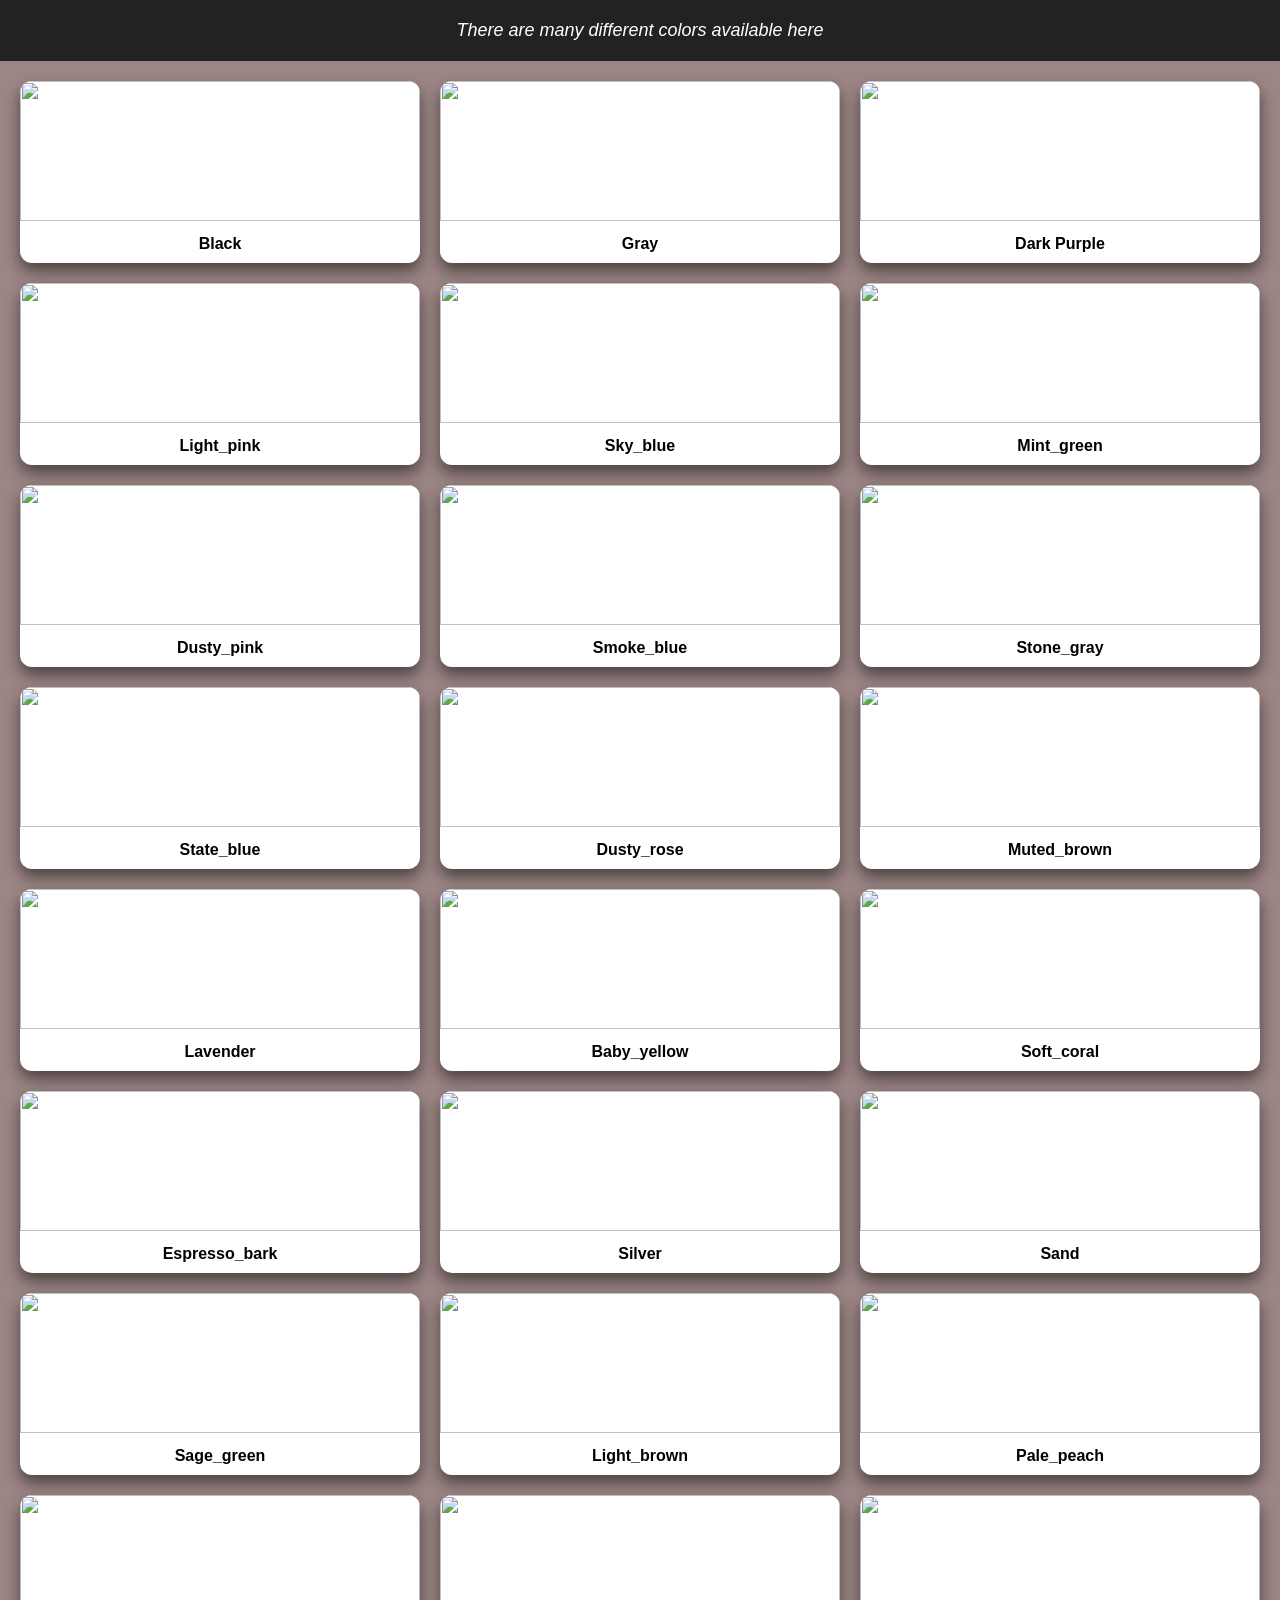
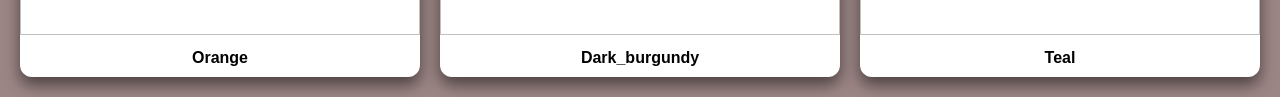
==== commit f6ae26b3: "fix2" ====
--- a/Color.html
+++ b/Color.html
@@ -19,16 +19,12 @@
     <main>
 
 
-        <div class="row">
-
-
+        <div class="container">
             <div class="card">
                 <img
                     src="https://upload.wikimedia.org/wikipedia/commons/thumb/5/50/Black_colour.jpg/960px-Black_colour.jpg">
                 <h3>Black</h3>
             </div>
-
-
 
             <div class="card">
                 <img
@@ -36,42 +32,26 @@
                 <h3>Gray</h3>
             </div>
 
-
-
             <div class="card">
                 <img src="https://preview.colorkit.co/color/35063e.png?static=true">
                 <h3>Dark Purple</h3>
             </div>
-
-
 
             <div class="card">
                 <img src="https://preview.colorkit.co/color/ffb6c1.png?static=true">
                 <h3>light_pink</h3>
             </div>
 
-        </div>
-
-
-
-
-        <div class="row">
             <div class="card">
                 <img
                     src="https://img.magnific.com/free-photo/abstract-luxury-gradient-blue-background-smooth-dark-blue-with-black-vignette-studio-banner_1258-54041.jpg?semt=ais_hybrid&w=740&q=80">
                 <h3>Sky_blue</h3>
             </div>
 
-
-
-
             <div class="card">
                 <img src="https://preview.colorkit.co/color/487d4a.png?size=wallpaper&static=true">
                 <h3>mint_green</h3>
             </div>
-
-
-
 
             <div class="card">
                 <img
@@ -79,25 +59,15 @@
                 <h3>dusty_pink</h3>
             </div>
 
-
-
             <div class="card">
                 <img src="https://visionbydulux.ca/cdn/shop/products/DLX1156-5_SMOKEBLUE.jpg?v=1649178456">
                 <h3>smoke_blue</h3>
             </div>
 
-        </div>
-
-
-
-
-        <div class="row">
             <div class="card">
                 <img src="https://encrypted-tbn0.gstatic.com/images?q=tbn:ANd9GcRiVYRkOgmIgbQrLCZGYq8jbCicnquXglUyqg&s">
-                <h3>Stonr_gray</h3>
+                <h3>Stone_gray</h3>
             </div>
-
-
 
             <div class="card">
                 <img
@@ -105,33 +75,20 @@
                 <h3>State_blue</h3>
             </div>
 
-
-
-
             <div class="card">
                 <img src="https://preview.colorkit.co/color/b56f76.png?static=true">
                 <h3>dusty_rose</h3>
             </div>
-
-
-
 
             <div class="card">
                 <img src="https://encrypted-tbn0.gstatic.com/images?q=tbn:ANd9GcQR6f1dq-HSPgRAwtKlTsNTK3YvQ8UC4iqIpA&s">
                 <h3>Muted_brown</h3>
             </div>
 
-        </div>
-
-
-
-        <div class="row">
             <div class="card">
                 <img src="https://i.pinimg.com/736x/1d/0c/fc/1d0cfccd0699134fe019c9284a49aca9.jpg">
                 <h3>Lavender</h3>
             </div>
-
-
 
             <div class="card">
                 <img
@@ -139,36 +96,22 @@
                 <h3>Baby_yellow</h3>
             </div>
 
-
-
-
             <div class="card">
                 <img
                     src="https://img.magnific.com/free-photo/abstract-blur-pastel-beautiful-peach-pink-color-sky-warm-tone-background-design-as-bannerslide-show-others_1258-100366.jpg?semt=ais_hybrid&w=740&q=80">
                 <h3>soft_coral</h3>
             </div>
 
-
-
-
             <div class="card">
                 <img src="https://shop.paints.ca/cdn/shop/products/54423B_1200x1200.png?v=1615574509">
                 <h3>Espresso_bark </h3>
             </div>
 
-
-        </div>
-
-
-
-        <div class="row">
             <div class="card">
                 <img
                     src="https://encrypted-tbn0.gstatic.com/images?q=tbn:ANd9GcT-lFgrkC99GHBKquxuyZOmo4OscfUSJG42Ow_5J9esVg&s=10">
                 <h3>Silver</h3>
             </div>
-
-
 
             <div class="card">
                 <img
@@ -176,14 +119,10 @@
                 <h3>Sand</h3>
             </div>
 
-
-
             <div class="card">
                 <img src="https://preview.colorkit.co/color/87ae73.png?size=wallpaper&static=true">
                 <h3>Sage_green</h3>
             </div>
-
-
 
             <div class="card">
                 <img
@@ -191,18 +130,11 @@
                 <h3>Light_brown</h3>
             </div>
 
-        </div>
-
-
-
-        <div class="row">
             <div class="card">
                 <img
                     src="https://img.magnific.com/free-photo/abstract-blur-pastel-beautiful-peach-pink-color-sky-warm-tone-background-design-as-banner-slide-show-others_1258-85505.jpg?semt=ais_hybrid&w=740&q=80">
                 <h3>Pale_peach</h3>
             </div>
-
-
 
             <div class="card">
                 <img
@@ -210,15 +142,11 @@
                 <h3>orange</h3>
             </div>
 
-
-
             <div class="card">
                 <img
                     src="https://encrypted-tbn0.gstatic.com/images?q=tbn:ANd9GcTWV301-FdhhnoUMkjpVOq9gcLFF1PkMNGF4VYdLGGLgg&s=10">
                 <h3>Dark_burgundy</h3>
             </div>
-
-
 
             <div class="card">
                 <img
--- a/style1.css
+++ b/style1.css
@@ -1,91 +1,73 @@
-*{
-    box-sizing:border-box;
+/* Basic reset */
+* {
+    margin: 0;
+    padding: 0;
+    box-sizing: border-box;
 }
 
-body{
-    margin:0;
-    background:#d3cccc;
-  
+/* Body */
+body {
+    font-family: Arial, sans-serif;
+    background: #9c8585;
 }
 
-/* HEADER */
-header{
-    text-align:center;
-    padding:20px;
-    border-bottom:2px dotted rgb(66,62,128);
-    font-size:24px;
+/* Header */
+header {
+    text-align: center;
+    padding: 20px;
+    font-size: 18px;
+    background: #222;
+    color: white;
 }
 
-/* MAIN WRAPPER */
-main{
-    width:100%;
-    padding:20px;
-    box-sizing:border-box;
+/* Grid container */
+.container {
+    display: grid;
+    grid-template-columns: repeat(3, 1fr); /* PC default 3 columns */
+    gap: 20px;
+    padding: 20px;
+    box-shadow: 0 0 255 ;
 }
 
-/* GRID ROW */
-.row{
-    display:grid;
-    grid-template-columns:repeat(4, 1fr); /* desktop */
-    gap:15px;
+/* Card */
+.card {
+    background: white;
+    border-radius: 12px;
+    overflow: hidden;
+    text-align: center;
+    box-shadow: 0 8px 15px rgba(0,0,0,0.5);
+    transition: 0.2s;
 }
 
-/* CARD */
-.card{
-    background:white;
-    border-radius:12px;
-    padding:10px;
-    text-align:center;
-    box-shadow:0 0 10px rgba(0,0,0,.25);
+.card:hover {
+    box-shadow: 0 20px 35px rgba(0,29,0,0.8);
+    transform: translateY(-5px);
 }
 
-.card img{
-    width:100%;
-    height:220px;
-    object-fit:cover;
-    border-radius:10px;
+/* Image */
+.card img {
+    width: 100%;
+    height: 140px;
+    object-fit: cover;
 }
 
-.card h3{
-    margin:10px 0 0;
+/* Title */
+.card h3 {
+    padding: 10px;
+    font-size: 16px;
+    text-transform: capitalize;
 }
 
-/* TABLET */
-@media (max-width:900px){
-    .row{
-        grid-template-columns:repeat(3, 1fr);
-    }
-
-    .card img{
-        height:200px;
+/* Tablet (optional 2-3 smooth adjust) */
+@media (max-width: 900px) {
+    .container {
+        grid-template-columns: repeat(2, 1fr);
     }
 }
 
-/* MOBILE */
-@media (max-width:600px){
-
-    main{
-        padding:10px;
-    }
-    .row{
-        grid-template-columns:repeat(2, 1fr); /* 2 columns mobile */
-        gap:12px;
-    }
-
-    .card{
-        padding:8px;
-    }
-
-    .card img{
-        height:160px;
-    }
-
-    .card h3{
-        font-size:18px;
-    }
-
-    header{
-        font-size:28px;
-        padding:20px 10px;
+/* Mobile */
+@media (max-width: 600px) {
+    .container {
+        grid-template-columns: repeat(2, 1fr); /* mobile e 2 columns */
     }
 }
